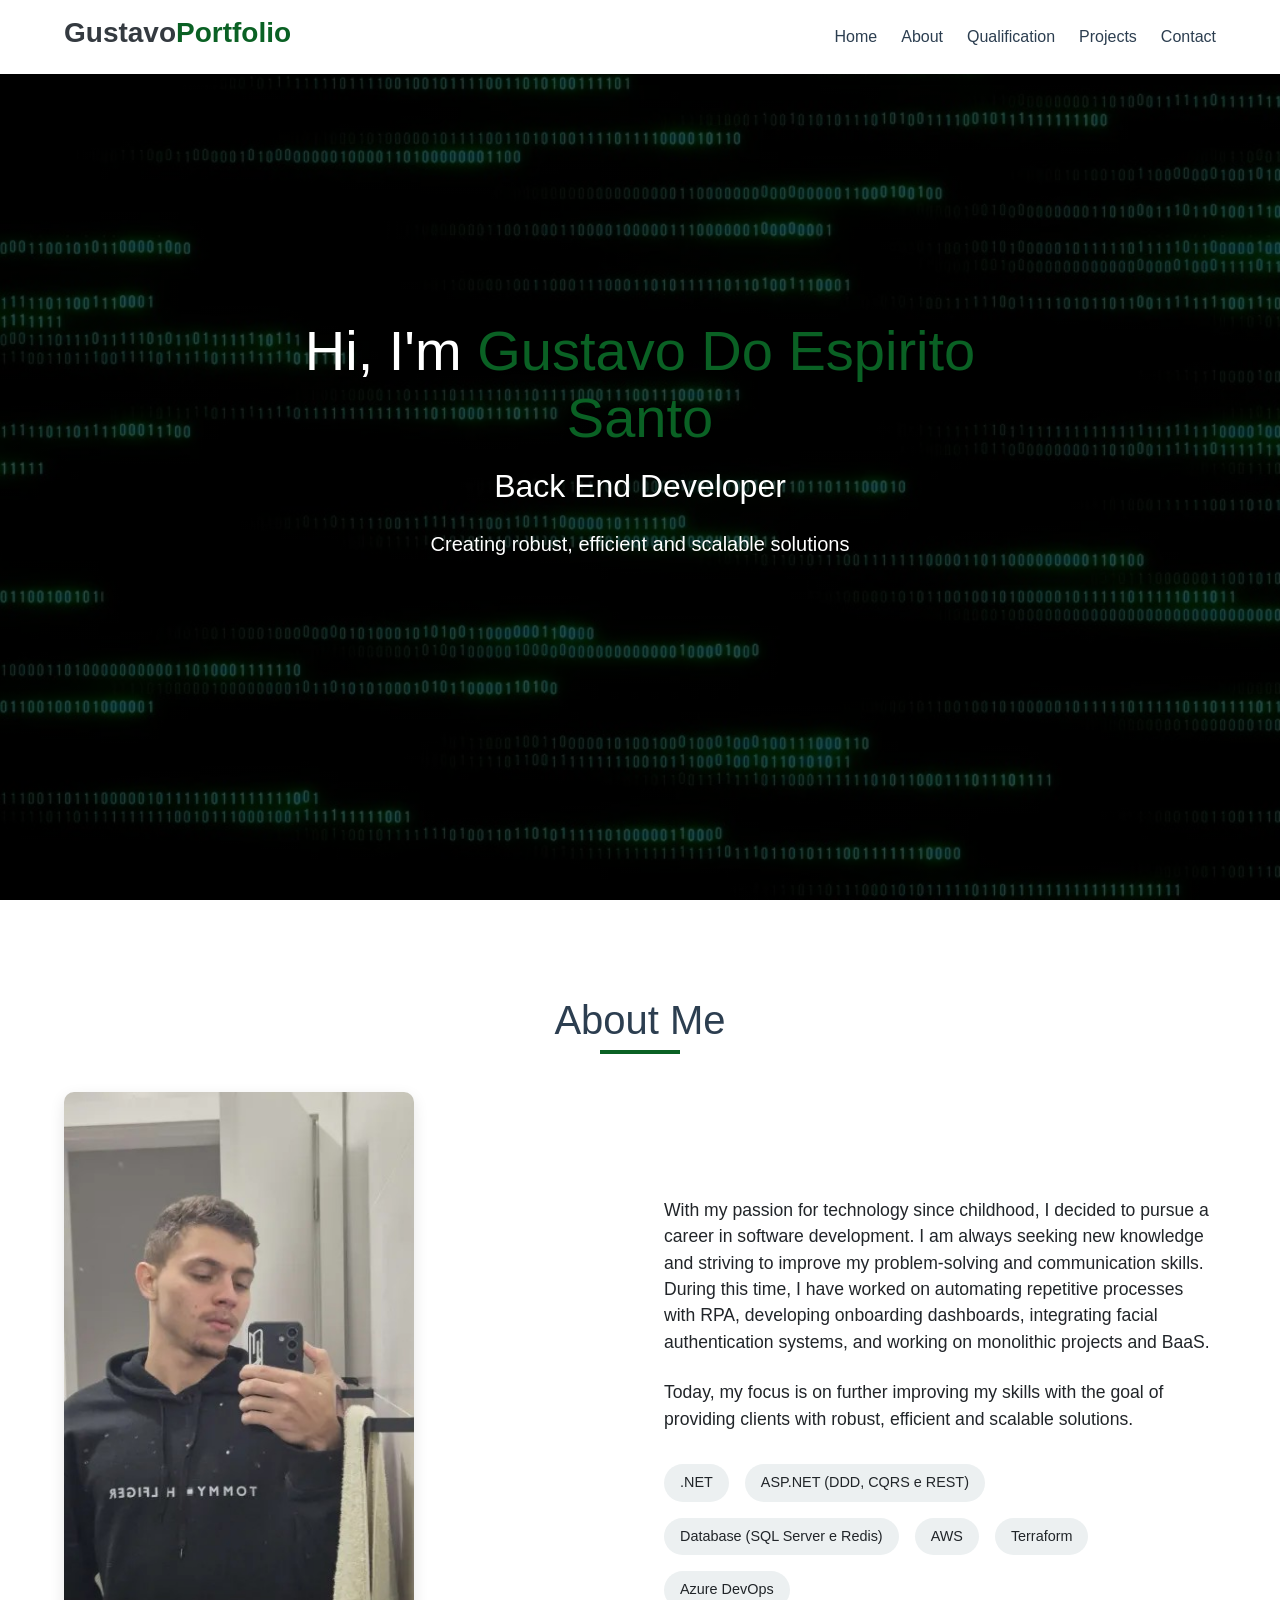
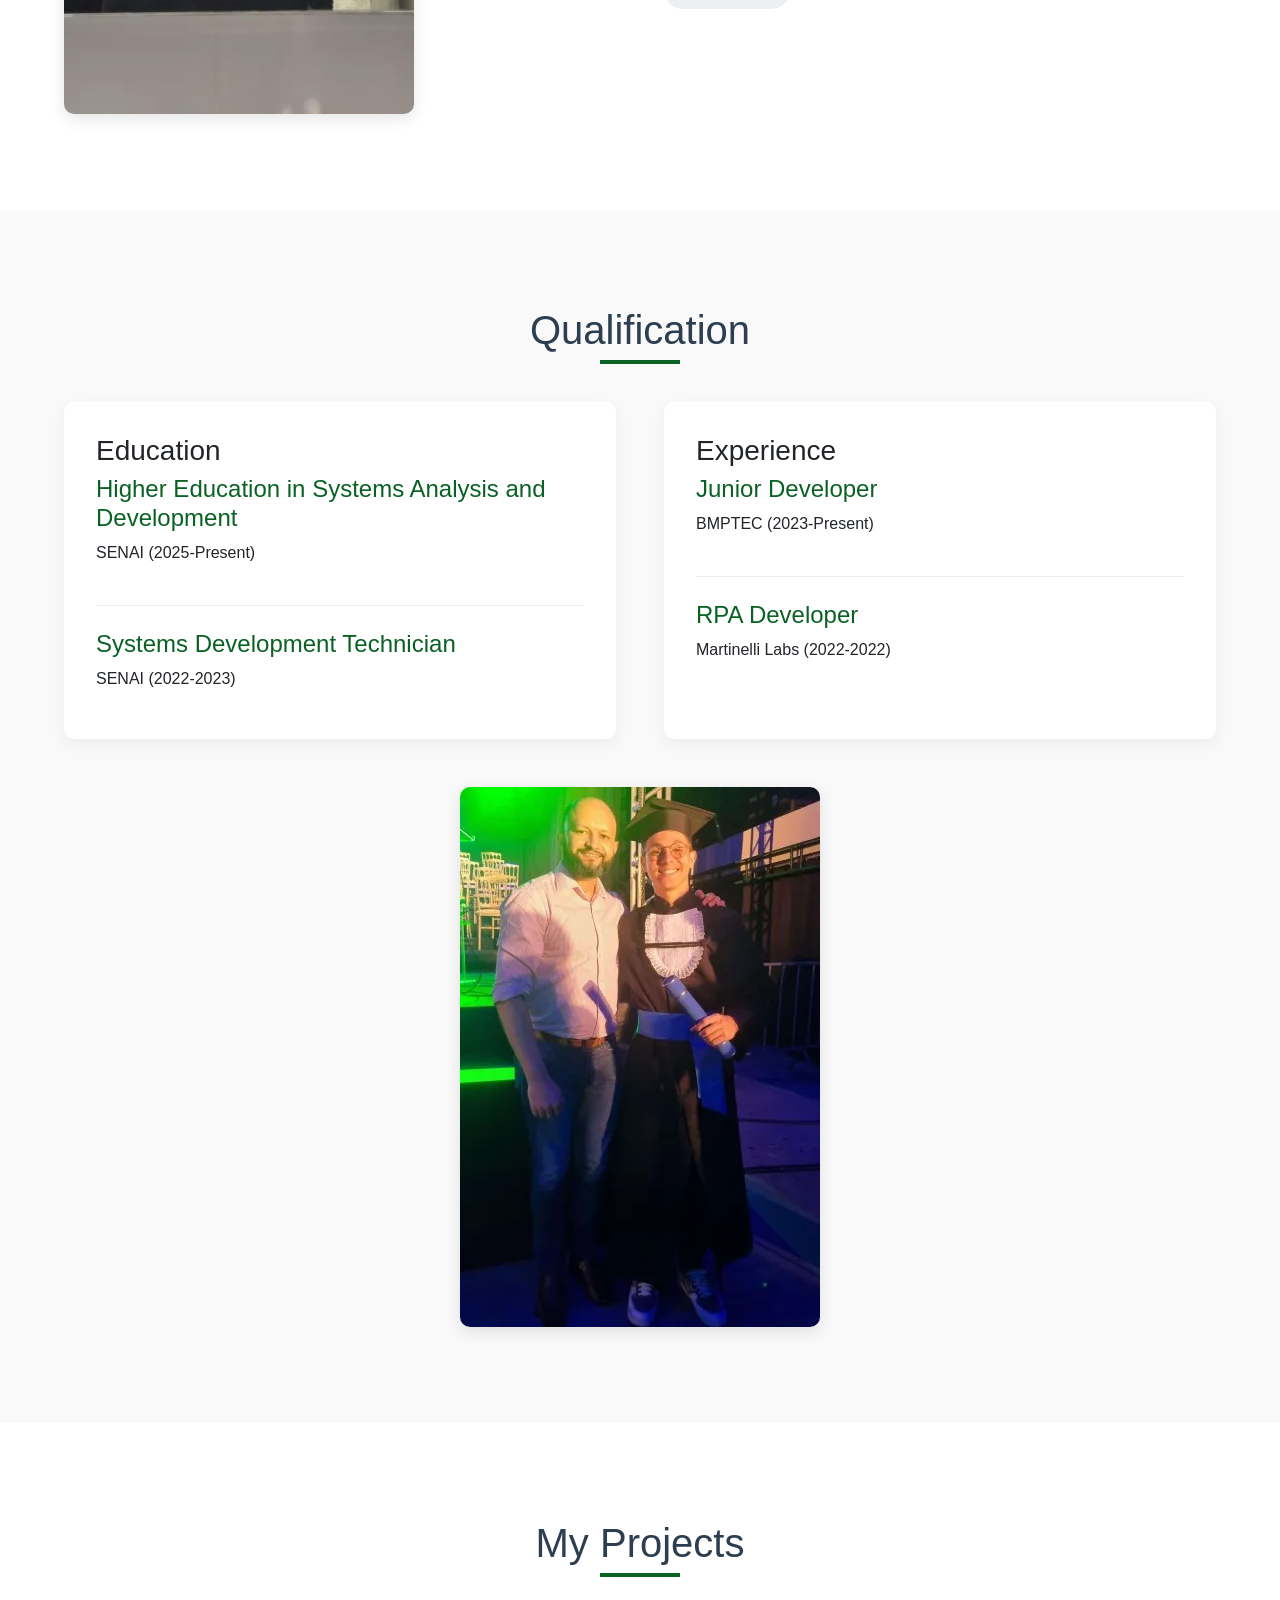
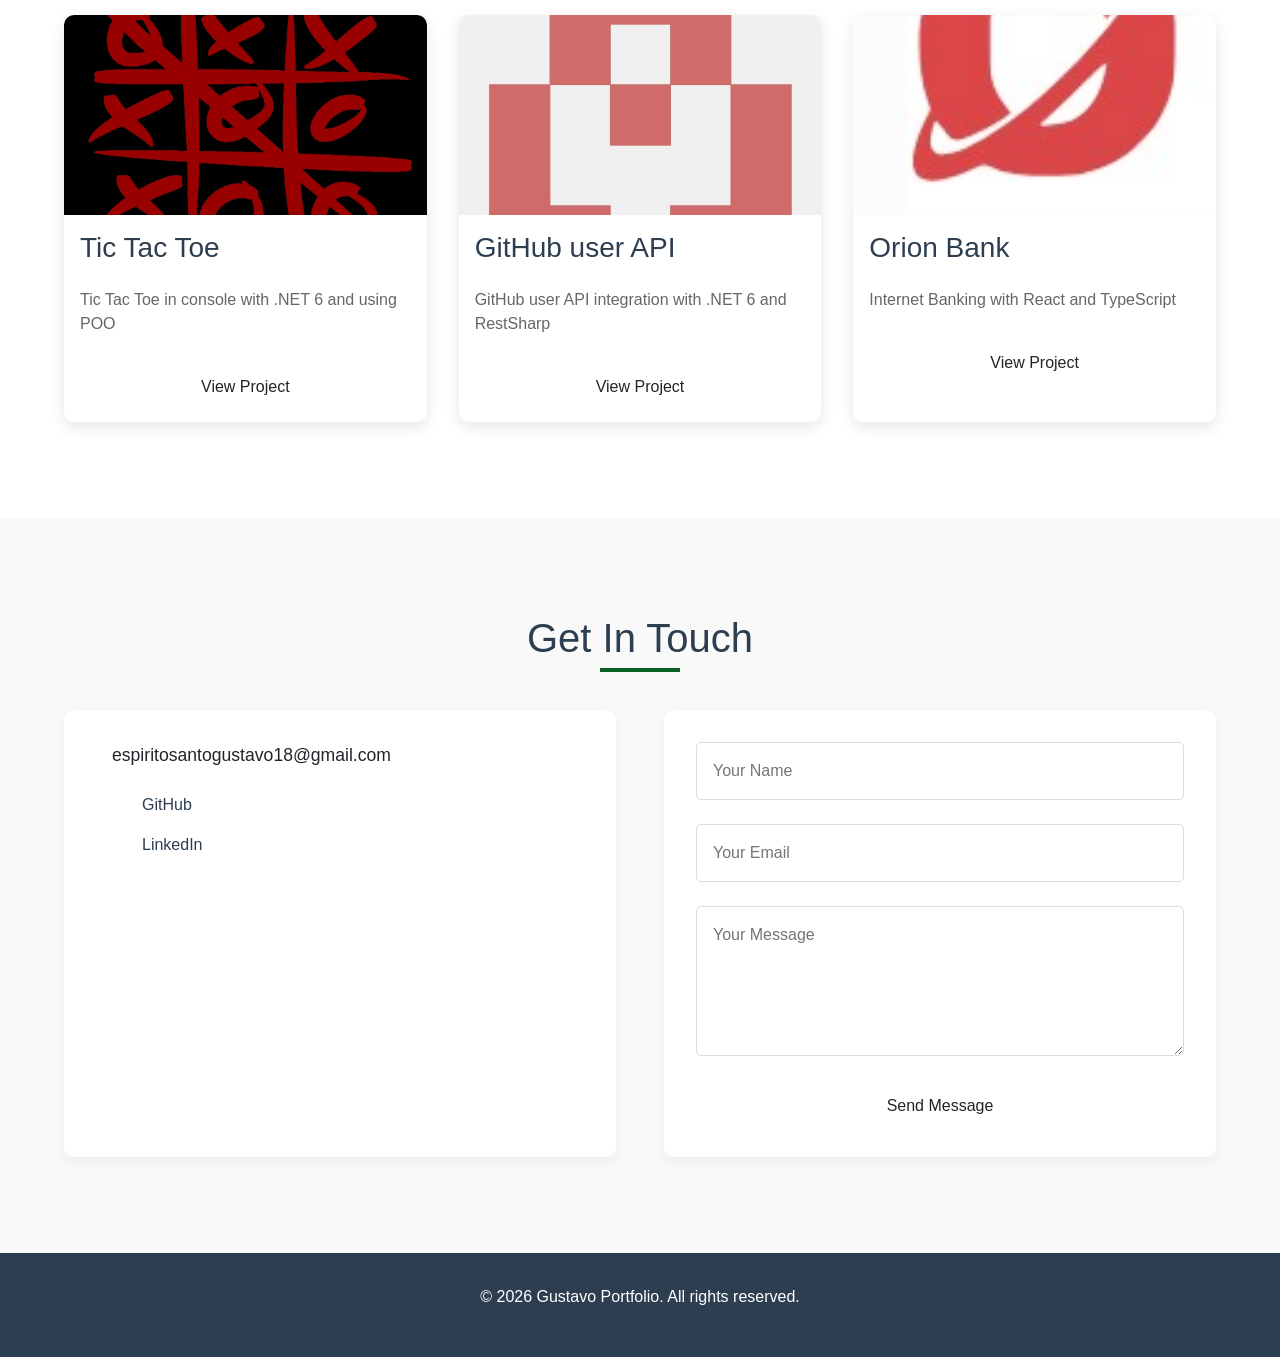
==== bootstrap46/aula04/index.html @ 633835bc "feat: adicionando atividade 3 e 4 incompleta" ====
<!DOCTYPE html>
<html lang="en">
<head>
    <meta charset="UTF-8">
    <meta name="viewport" content="width=device-width, initial-scale=1.0">
    <title>Gustavo Portfolio</title>
    <link rel="stylesheet" href="assets/css/style.css">
    <link rel="stylesheet" href="https://cdn.jsdelivr.net/npm/bootstrap@4.6.2/dist/css/bootstrap.min.css" integrity="sha384-xOolHFLEh07PJGoPkLv1IbcEPTNtaed2xpHsD9ESMhqIYd0nLMwNLD69Npy4HI+N" crossorigin="anonymous">
    <link rel="stylesheet" href="animate.min.css" >
    <link rel="stylesheet" href="https://cdnjs.cloudflare.com/ajax/libs/animate.css/3.7.2/animate.min.css">
</head>
<body>
    <header class="animated fadeInDown">
      <nav 
        class="
          d-flex
          justify-content-between
          align-items-center
          py-3
          mx-auto
          nav-custom-container"
        >
        <div 
          class="
            h3
            font-weight-bold
            text-dark
            text-decoration-none"
          >
            Gustavo<span class="text-custom-primary">Portfolio</span></div>

        <ul class="d-flex list-unstyled mb-0">
          <li class="ml-4"><a class="custom-nav-link" href="#home">Home</a></li>
          <li class="ml-4"><a class="custom-nav-link" href="#about">About</a></li>
          <li class="ml-4"><a class="custom-nav-link" href="#qualification">Qualification</a></li>
          <li class="ml-4"><a class="custom-nav-link" href="#projects">Projects</a></li>
          <li class="ml-4"><a class="custom-nav-link" href="#contact">Contact</a></li>
        </ul>
      </nav>
    </header>

    <section 
      id="home" 
      class="
        hero
        vh-100 
        d-flex 
        align-items-center 
        text-white 
        text-center"
      >
        <div class="hero-content mx-auto animated fadeInDown">
            <h1 class="display-4 mb-3">Hi, I'm <span>Gustavo Do Espirito Santo</span></h1>
            <h2 class="h2 font-weight-light mb-4">Back End Developer</h2>
            <p class="lead mb-4">Creating robust, efficient and scalable solutions</p>
        </div>
    </section>

    <section id="about" class="about">
        <h2 class="section-title">About Me</h2>
        <div class="about-container">
            <div class="about-img">
                <img src="assets/img/avatar.jpg" alt="Developer Photo">
            </div>
            <div class="about-text">
                <p>
                    With my passion for technology since childhood, 
                    I decided to pursue a career in software development. 
                    I am always seeking new knowledge and striving to improve my problem-solving and communication skills. 
                    During this time, I have worked on automating repetitive processes with RPA, 
                    developing onboarding dashboards, integrating facial authentication systems, and working on monolithic projects and BaaS.
                </p>
                <p>
                    Today, my focus is on further improving my skills with the goal of providing clients with robust, efficient and scalable solutions.
                </p>
                <div class="skills">
                    <span>.NET</span>
                    <span>ASP.NET (DDD, CQRS e REST)</span>
                    <span>Database (SQL Server e Redis)</span>
                    <span>AWS</span>
                    <span>Terraform</span>
                    <span>Azure DevOps</span>
                </div>
            </div>
        </div>
    </section>

    <section id="qualification" class="qualification">
        <h2 class="section-title">Qualification</h2>
        <div class="qualification-container">
            <div class="education">
                <h3><i class="fas fa-graduation-cap"></i> Education</h3>
                <div class="timeline">
                    <div class="timeline-item">
                        <h4>Higher Education in Systems Analysis and Development</h4>
                        <p>SENAI (2025-Present)</p>
                    </div>
                    <div class="timeline-item">
                        <h4>Systems Development Technician</h4>
                        <p>SENAI (2022-2023)</p>
                    </div>
                </div>
            </div>
            <div class="experience">
                <h3><i class="fas fa-briefcase"></i> Experience</h3>
                <div class="timeline">
                    <div class="timeline-item">
                        <h4>Junior Developer</h4>
                        <p>BMPTEC (2023-Present)</p>
                    </div>
                    <div class="timeline-item">
                        <h4>RPA Developer</h4>
                        <p>Martinelli Labs (2022-2022)</p>
                    </div>
                </div>
            </div>
        </div>
        <div class="certificates">
            <img src="assets/img/certificate.jpg" alt="Certification">
        </div>
    </section>

    <section id="projects" class="projects">
        <h2 class="section-title">My Projects</h2>
        <div class="projects-container">
            <div class="project-card">
                <img src="assets/img/projeto_jogo_velha.jpg" alt="Project 1">
                <h3>Tic Tac Toe</h3>
                <p>Tic Tac Toe in console with .NET 6 and using POO</p>
                <a href="https://github.com/gustaeps2004/jogo-da-velha-console" class="btn">View Project</a>
            </div>
            <div class="project-card">
                <img src="assets/img/projeto_api-gitub_user.jpg" alt="Project 2">
                <h3>GitHub user API</h3>
                <p>GitHub user API integration with .NET 6 and RestSharp</p>
                <a href="https://github.com/gustaeps2004/integracao-api-github" class="btn">View Project</a>
            </div>
            <div class="project-card">
                <img src="assets/img/projeto_orion-bank.jpg" alt="Project 3">
                <h3>Orion Bank</h3>
                <p>Internet Banking with React and TypeScript</p>
                <a href="https://orion-bank.vercel.app/login" class="btn">View Project</a>
            </div>
        </div>
    </section>

    <section id="contact" class="contact">
        <h2 class="section-title">Get In Touch</h2>
        <div class="contact-container">
            <div class="contact-info">
                <p><i class="fas fa-envelope"></i> espiritosantogustavo18@gmail.com</p>
                <div class="social-links">
                    <a href="https://github.com/gustaeps2004"><i class="fab fa-github"></i> GitHub</a>
                    <a href="https://www.linkedin.com/in/gustavo-do-espirito-santo-52b8601b3/"><i class="fab fa-linkedin"></i> LinkedIn</a>
                </div>
            </div>
            <form class="contact-form">
                <input type="text" placeholder="Your Name" required>
                <input type="email" placeholder="Your Email" required>
                <textarea placeholder="Your Message" required></textarea>
                <button type="submit" class="btn">Send Message</button>
            </form>
        </div>
    </section>

    <footer>
        <p>&copy; 2026 Gustavo Portfolio. All rights reserved.</p>
    </footer>
</body>
</html>
---- bootstrap46/aula04/assets/css/style.css ----
/* Global Styles */
:root {
    --primary-color: #0a6124;
    --secondary-color: #2c3e50;
    --accent-color: #e74c3c;
    --light-color: #ecf0f1;
    --dark-color: #2c3e50;
}

.text-custom-primary {
    color: #0a6124 !important;
}

.nav-custom-container {
    max-width: 1400px;
    padding-left: 5%;
    padding-right: 5%;
}

.custom-nav-link {
    color: #2c3e50;
    font-weight: 500;
    transition: color 0.3s ease;
    text-decoration: none; 
}

.custom-nav-link:hover {
    color: #0a6124;
}

* {
    margin: 0;
    padding: 0;
    box-sizing: border-box;
    font-family: 'Segoe UI', Tahoma, Geneva, Verdana, sans-serif;
}

body {
    line-height: 1.6;
    color: #333;
    background-color: #f9f9f9;
}

a {
    text-decoration: none;
    color: var(--primary-color);
}

.btn {
    display: inline-block;
    background: var(--primary-color);
    color: #fff;
    padding: 0.8rem 1.5rem;
    border: none;
    border-radius: 5px;
    cursor: pointer;
    transition: all 0.3s ease;
}

.btn:hover {
    background: var(--secondary-color);
    transform: translateY(-3px);
}

.section-title {
    text-align: center;
    font-size: 2.5rem;
    margin-bottom: 3rem;
    color: var(--secondary-color);
    position: relative;
}

.section-title::after {
    content: '';
    position: absolute;
    bottom: -10px;
    left: 50%;
    transform: translateX(-50%);
    width: 80px;
    height: 4px;
    background: var(--primary-color);
}

/* Header & Navigation */
header {
    background: #fff;
    box-shadow: 0 2px 10px rgba(0, 0, 0, 0.1);
    position: fixed;
    width: 100%;
    z-index: 1000;
}

.hero {
    background: linear-gradient(rgba(0, 0, 0, 0.7), rgba(0, 0, 0, 0.7)), url('../img/home.jpg');
    background-size: cover;
    background-position: center;
    padding: 0 5%;
}

.hero-content {
    max-width: 800px;
}

.text-custom-primary {
    color: #0a6124 !important;
}

.hero h1 span {
    color: var(--primary-color);
}

/* About Section */
.about {
    padding: 6rem 5%;
    background: #fff;
}

.about-container {
    display: flex;
    align-items: center;
    justify-content: space-between;
    max-width: 1200px;
    margin: 0 auto;
    gap: 3rem;
}

.about-img {
    flex: 1;
}

.about-img img {
    width: 90%;
    max-width: 350px;
    border-radius: 10px;
    box-shadow: 0 5px 15px rgba(0, 0, 0, 0.1);
}

.about-text {
    flex: 1;
}

.about-text p {
    margin-bottom: 1.5rem;
    font-size: 1.1rem;
}

.skills {
    display: flex;
    flex-wrap: wrap;
    gap: 1rem;
    margin-top: 2rem;
}

.skills span {
    background: var(--light-color);
    padding: 0.5rem 1rem;
    border-radius: 20px;
    font-size: 0.9rem;
}

/* Qualification Section */
.qualification {
    padding: 6rem 5%;
    background: #f9f9f9;
}

.qualification-container {
    display: flex;
    max-width: 1200px;
    margin: 0 auto 3rem;
    gap: 3rem;
}

.education, .experience {
    flex: 1;
    background: #fff;
    padding: 2rem;
    border-radius: 10px;
    box-shadow: 0 5px 15px rgba(0, 0, 0, 0.05);
}

.timeline-item {
    margin-bottom: 1.5rem;
    padding-bottom: 1.5rem;
    border-bottom: 1px solid #eee;
}

.timeline-item:last-child {
    border-bottom: none;
    margin-bottom: 0;
    padding-bottom: 0;
}

.timeline-item h4 {
    color: var(--primary-color);
    margin-bottom: 0.5rem;
}

.certificates {
    max-width: 1200px;
    margin: 0 auto;
    text-align: center;
}

.certificates img {
    max-width: 100%;
    border-radius: 10px;
    box-shadow: 0 5px 15px rgba(0, 0, 0, 0.1);
}

/* Projects Section */
.projects {
    padding: 6rem 5%;
    background: #fff;
}

.projects-container {
    display: grid;
    grid-template-columns: repeat(auto-fit, minmax(300px, 1fr));
    gap: 2rem;
    max-width: 1200px;
    margin: 0 auto;
}

.project-card {
    background: #fff;
    border-radius: 10px;
    overflow: hidden;
    box-shadow: 0 5px 15px rgba(0, 0, 0, 0.1);
    transition: transform 0.3s;
}

.project-card:hover {
    transform: translateY(-10px);
}

.project-card img {
    width: 100%;
    height: 200px;
    object-fit: cover;
}

.project-card h3 {
    padding: 1rem;
    color: var(--secondary-color);
}

.project-card p {
    padding: 0 1rem 1rem;
    color: #666;
}

.project-card .btn {
    display: block;
    margin: 1rem;
    text-align: center;
}

/* Contact Section */
.contact {
    padding: 6rem 5%;
    background: #f9f9f9;
}

.contact-container {
    display: flex;
    max-width: 1200px;
    margin: 0 auto;
    gap: 3rem;
}

.contact-info {
    flex: 1;
    background: #fff;
    padding: 2rem;
    border-radius: 10px;
    box-shadow: 0 5px 15px rgba(0, 0, 0, 0.05);
}

.contact-info p {
    margin-bottom: 1.5rem;
    font-size: 1.1rem;
}

.contact-info i {
    margin-right: 1rem;
    color: var(--primary-color);
}

.social-links {
    display: flex;
    flex-direction: column;
    gap: 1rem;
}

.social-links a {
    display: flex;
    align-items: center;
    color: var(--dark-color);
    transition: color 0.3s;
}

.social-links a:hover {
    color: var(--primary-color);
}

.social-links i {
    font-size: 1.2rem;
    width: 30px;
}

.contact-form {
    flex: 1;
    background: #fff;
    padding: 2rem;
    border-radius: 10px;
    box-shadow: 0 5px 15px rgba(0, 0, 0, 0.05);
}

.contact-form input,
.contact-form textarea {
    width: 100%;
    padding: 1rem;
    margin-bottom: 1.5rem;
    border: 1px solid #ddd;
    border-radius: 5px;
    font-size: 1rem;
}

.contact-form textarea {
    height: 150px;
    resize: vertical;
}

.contact-form button {
    width: 100%;
}

/* Footer */
footer {
    text-align: center;
    padding: 2rem;
    background: var(--secondary-color);
    color: #fff;
}

/* Animations */
@keyframes fadeIn {
    from { opacity: 0; transform: translateY(20px); }
    to { opacity: 1; transform: translateY(0); }
}
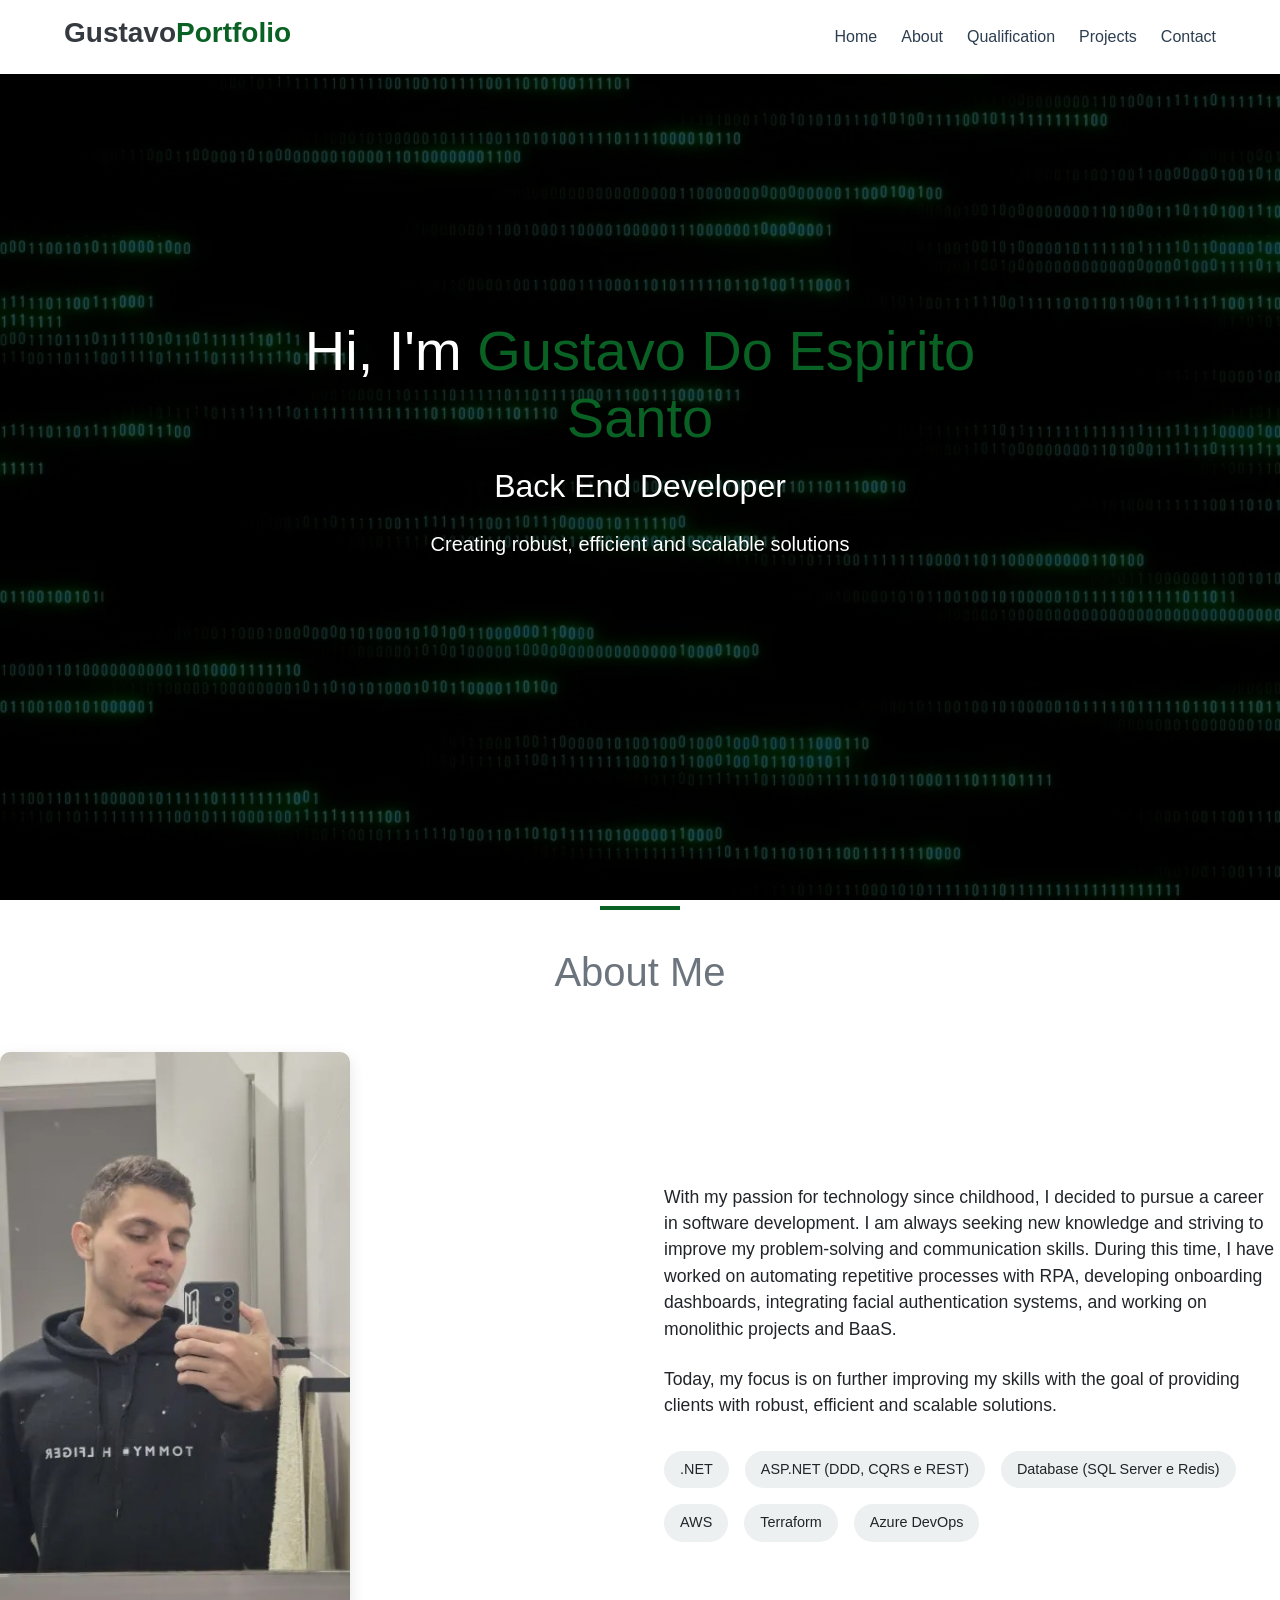
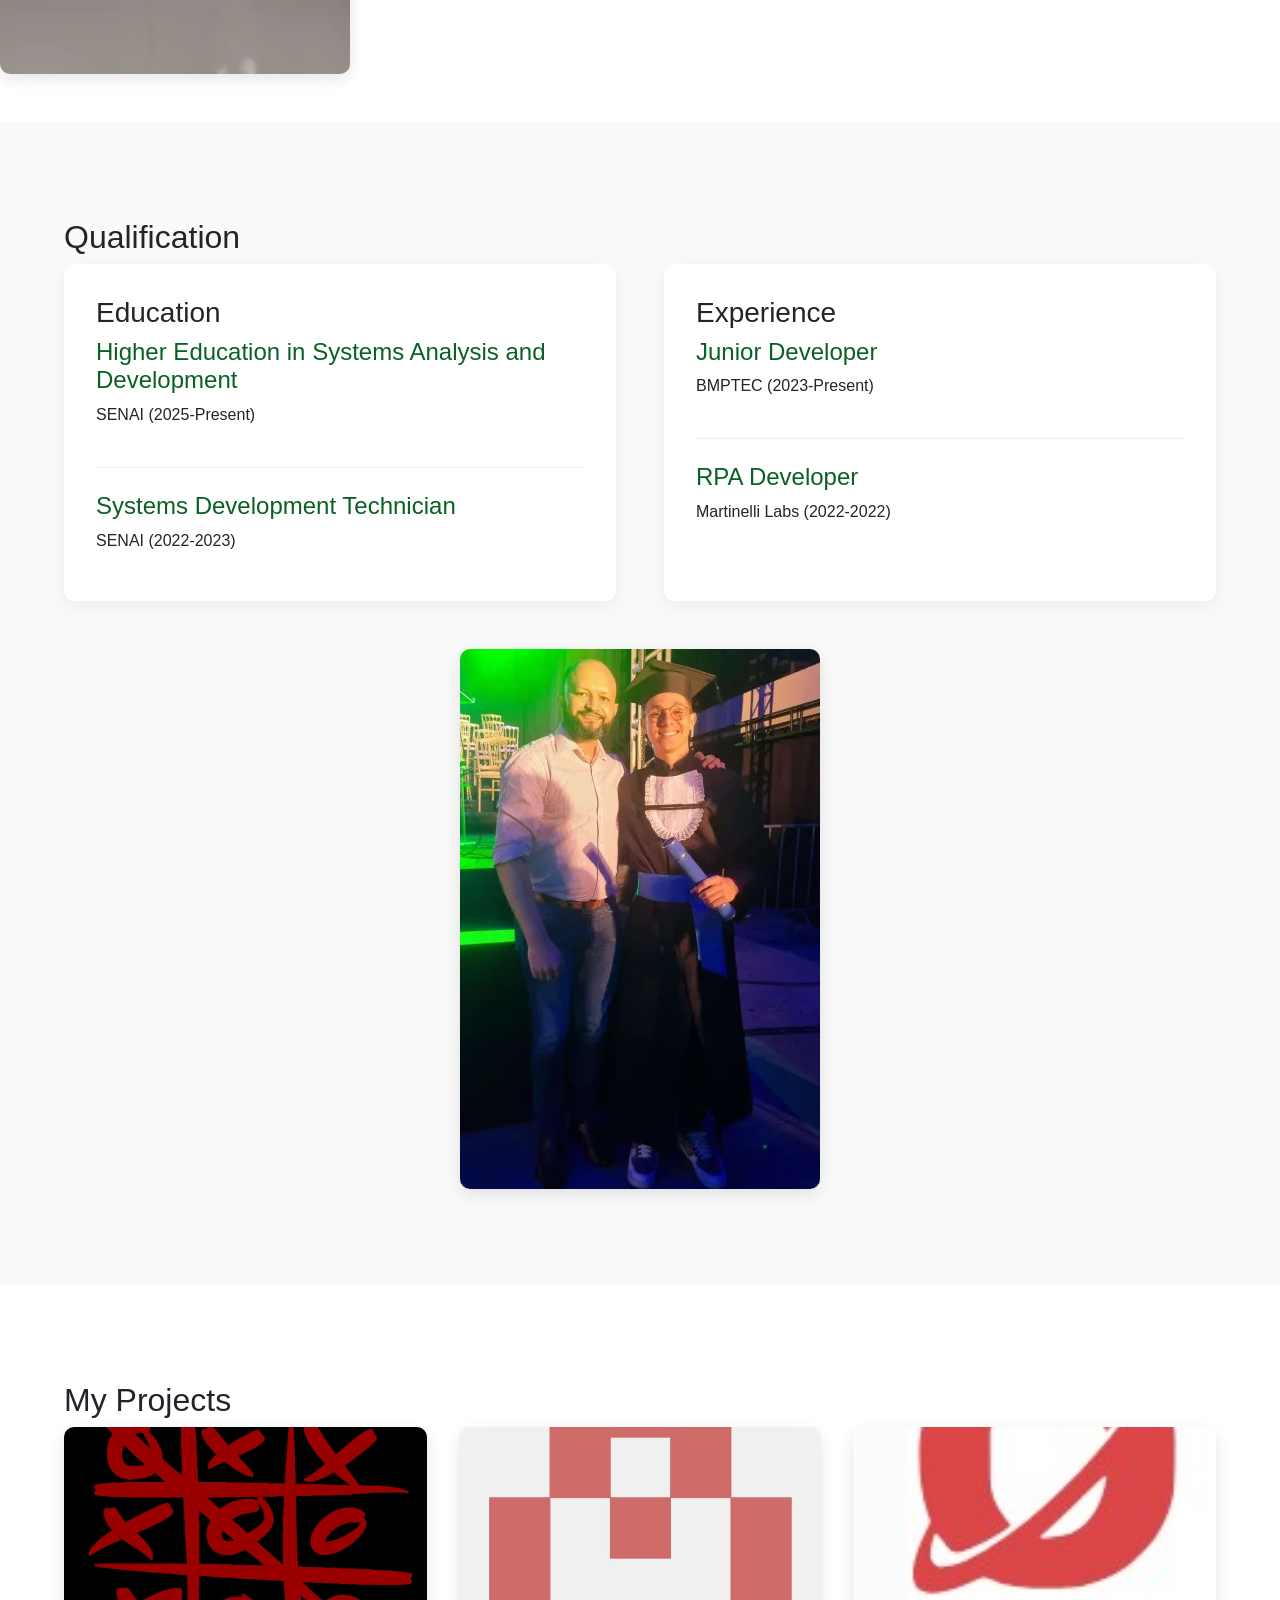
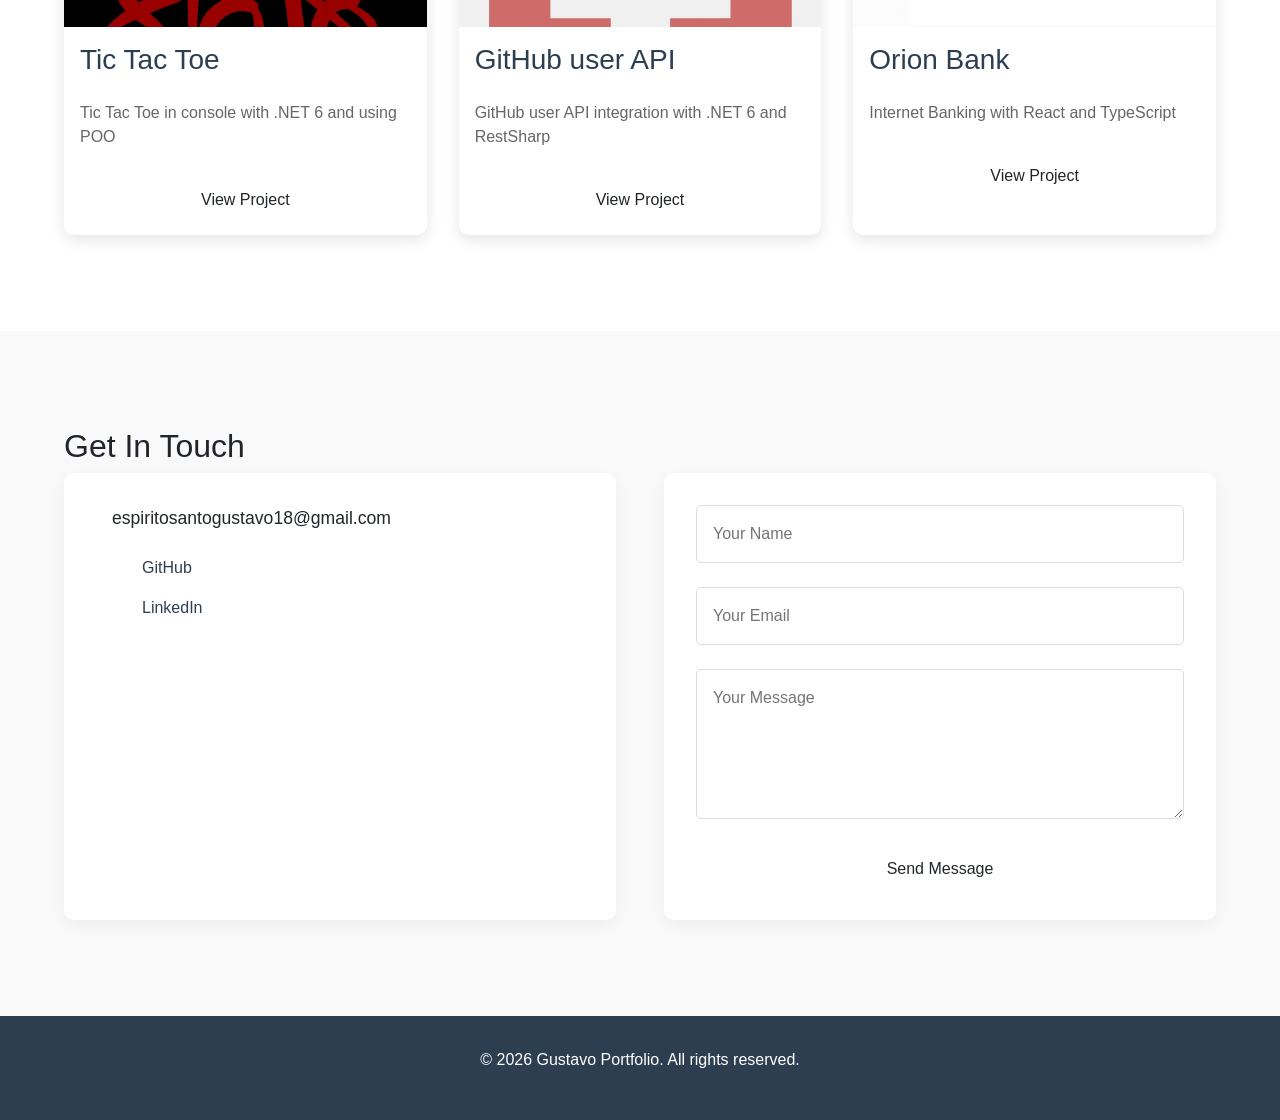
==== commit b8fcf690: "feat: finalizando atividade 5" ====
--- a/bootstrap46/aula04/index.html
+++ b/bootstrap46/aula04/index.html
@@ -56,9 +56,11 @@
         </div>
     </section>
 
-    <section id="about" class="about">
-        <h2 class="section-title">About Me</h2>
-        <div class="about-container">
+    <section id="about" class="bg-white py-5">
+        <div class="text-center mb-5">
+            <h2 class="h1 text-secondary mb-0 pb-2">About Me</h2>
+        </div>
+        <div class="about-container d-flex align-items-center justify-content-between flex-wrap">
             <div class="about-img">
                 <img src="assets/img/avatar.jpg" alt="Developer Photo">
             </div>
--- a/bootstrap46/aula04/assets/css/style.css
+++ b/bootstrap46/aula04/assets/css/style.css
@@ -62,14 +62,6 @@
     transform: translateY(-3px);
 }
 
-.section-title {
-    text-align: center;
-    font-size: 2.5rem;
-    margin-bottom: 3rem;
-    color: var(--secondary-color);
-    position: relative;
-}
-
 .section-title::after {
     content: '';
     position: absolute;
@@ -110,17 +102,8 @@
 }
 
 /* About Section */
-.about {
-    padding: 6rem 5%;
-    background: #fff;
-}
 
 .about-container {
-    display: flex;
-    align-items: center;
-    justify-content: space-between;
-    max-width: 1200px;
-    margin: 0 auto;
     gap: 3rem;
 }
 
